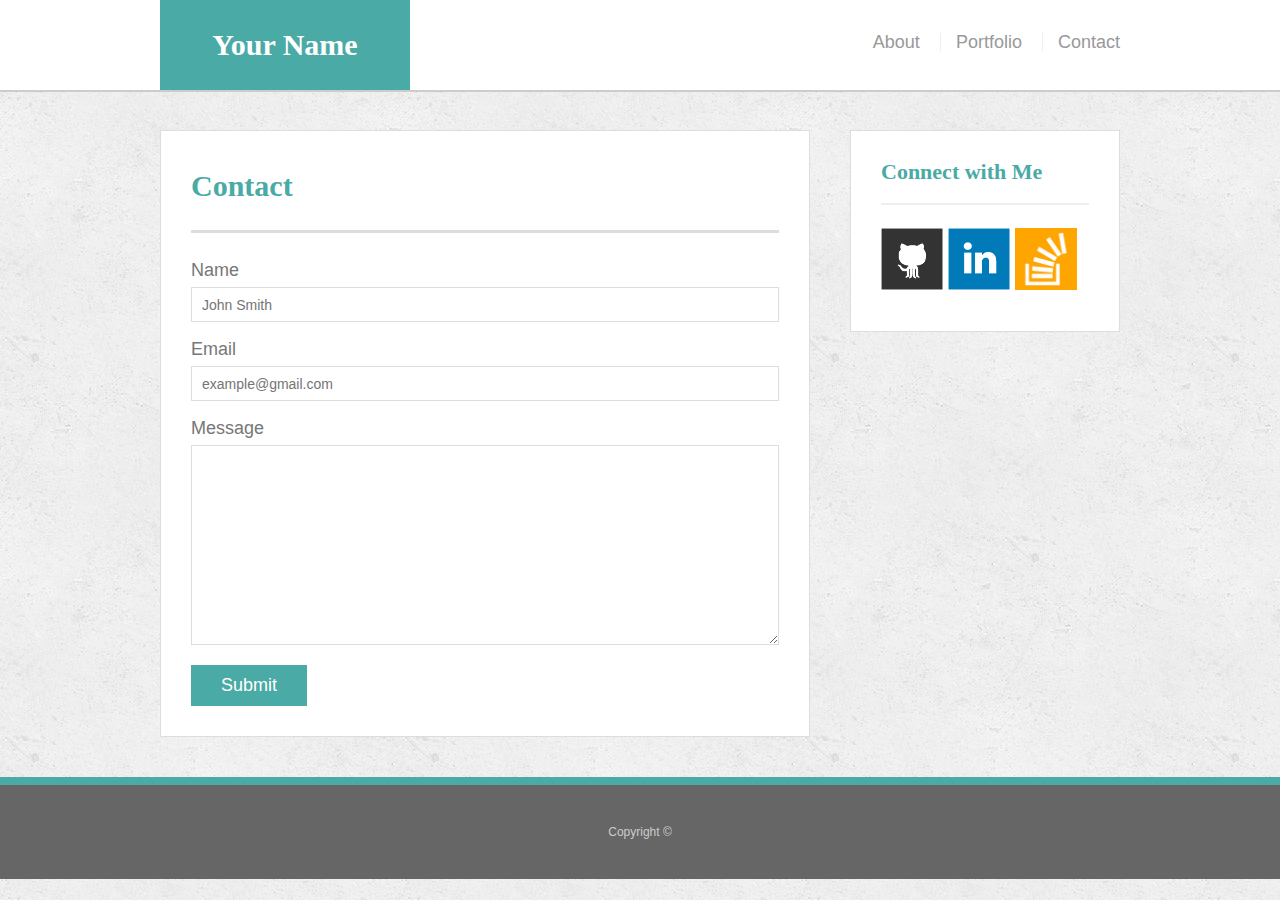
==== contact.html @ 03f1f765 "just starting, added the files to the folders" ====
<!doctype html>
<html lang="en-us">

<head>
  <meta charset="UTF-8">
  <title>Contact | Your Name</title>
  <link rel="stylesheet" type="text/css" href="assets/css/reset.css">
  <link rel="stylesheet" type="text/css" href="assets/css/style.css">
</head>

<body>

  <header id="masthead">
    <div class="container">
      <a href="index.html" id="logo">Your Name</a>
      <nav>
        <a href="index.html">About</a>
        <a href="portfolio.html">Portfolio</a>
        <a href="contact.html">Contact</a>
      </nav>
    </div>
  </header>

  <div id="main-container" class="container">
    <section class="main-section">
      <h1>Contact</h1>

      <form id="contact-form">
        <ul>
          <li>
            <label for="name">Name</label>
            <input type="text" id="name" name="name" placeholder="John Smith" required="required">
          </li>
          <li>
            <label for="email">Email</label>
            <input type="email" id="email" name="email" placeholder="example@gmail.com" required="required">
          </li>
          <li>
            <label for="message">Message</label>
            <textarea id="message" name="message" required="required"></textarea>
          </li>
        </ul>
        <input type="submit">
      </form>

    </section>

    <section class="sidebar">
      <div id="connect">
        <h2>Connect with Me</h2>

        <a href="#"><img src="assets/images/github-128.png" class="social" alt="GitHub" /></a>
        <a href="#"><img src="assets/images/linkedin-128.png" class="social" alt="LinkedIn" /></a>
        <a href="#"><img src="assets/images/stackoverflow-128.png" class="social" alt="Stack Overflow" /></a>
      </div>
    </section>
  </div>

  <footer>
    <div class="container">
      Copyright &copy; 
    </div>
  </footer>
</body>

</html>
---- assets/css/style.css ----
body {
  font-family: Arial, "Helvetica Neue", Helvetica, sans-serif;
  font-size: 18px;
  line-height: 34px;
  color: #777;
  background: url("../images/concrete_seamless.png");
}

* {
  box-sizing: border-box;
}

/* general */

.container {
  width: 100%;
  max-width: 960px;
  margin: 0 auto;
  clear: both;
}

h1,
h2,
h3,
p {
  margin-bottom: 20px;
}

p:last-child {
  margin-bottom: 0;
}

h1,
h2,
h3 {
  font-family: Georgia, Times, "Times New Roman", serif;
  font-weight: 700;
  color: #4aaaa5;
}

h1 {
  padding-bottom: 20px;
  font-size: 30px;
  line-height: 49px;
  border-bottom: 3px solid #ddd;
}

h2,
h3 {
  font-size: 22px;
}

/* header */

#masthead {
  position: fixed;
  z-index: 99;
  width: 100%;
  margin: 0 0 30px;
  overflow: auto;
  color: #fff;
  background: #fff;
  border-bottom: 2px solid #ccc;
}

#logo {
  float: left;
  width: 250px;
  height: 90px;
  font-family: Georgia, Times, "Times New Roman", serif;
  font-size: 30px;
  font-weight: 700;
  line-height: 90px;
  color: #fff;
  text-align: center;
  text-decoration: none;
  background: #4aaaa5;
}

nav {
  float: right;
  margin-top: 25px;
}

nav a {
  display: inline-block;
  padding-left: 15px;
  margin-left: 15px;
  line-height: 18px;
  color: #999;
  text-decoration: none;
  border-left: 1px solid #efefef;
}

nav a:first-child {
  border-left: 0 none;
}

/* footer */

footer {
  padding: 30px 0;
  clear: both;
  font-size: 12px;
  color: #fff;
  color: #ccc;
  text-align: center;
  background: #666;
  border-top: 8px solid #4aaaa5;
}

/* sidebar */

.sidebar {
  float: right;
  width: 100%;
  max-width: 270px;
  padding: 30px;
  margin-bottom: 20px;
  background: #fff;
  border: 1px solid #ddd;
}

h3,
.sidebar h2 {
  padding-bottom: 20px;
  margin-bottom: 15px;
  line-height: 22px;
  border-bottom: 2px solid #eee;
}

.social {
  width: 62px;
  height: 62px;
  margin-top: 8px;
  margin-right: 5px;
}

.social:last-child {
  margin-right: 0;
}

/* main */

#main-container {
  padding-top: 130px;
}

.main-section {
  float: left;
  width: 100%;
  max-width: 650px;
  padding: 30px;
  margin: 0 0 40px;
  background: #fff;
  border: 1px solid #ddd;
}

/* portfolio page */

.work {
  position: relative;
  float: left;
  width: 274px;
  margin: 20px 0 25px;
  overflow: auto;
}

.work:nth-child(even) {
  margin-right: 40px;
}

.work img {
  width: 100%;
  border: 0 none;
  opacity: 0.8;
}

.work h3 {
  position: absolute;
  bottom: 20px;
  width: 100%;
  padding: 15px;
  margin-bottom: 0;
  font-weight: 300;
  line-height: 30px;
  color: #fff;
  text-align: center;
  background: #4aaaa5;
  border-bottom: 0;
}

.auth-image {
  float: left;
  width: 200px;
  height: auto;
  margin-top: 10px;
  margin-right: 25px;
}

/* contact page */

#contact-form ul {
  margin-bottom: 20px;
}

#contact-form li {
  margin-bottom: 10px;
}

label,
input[type=text],
input[type=email],
textarea {
  display: block;
  width: 100%;
}

input[type=text],
input[type=email],
textarea {
  height: 35px;
  padding: 0 10px;
  font-size: 14px;
  border: 1px solid #ddd;
}

textarea {
  height: 200px;
}

input[type=submit] {
  padding: 10px 30px;
  font-size: 18px;
  color: #fff;
  cursor: pointer;
  background: #4aaaa5;
  border: 0 none;
}
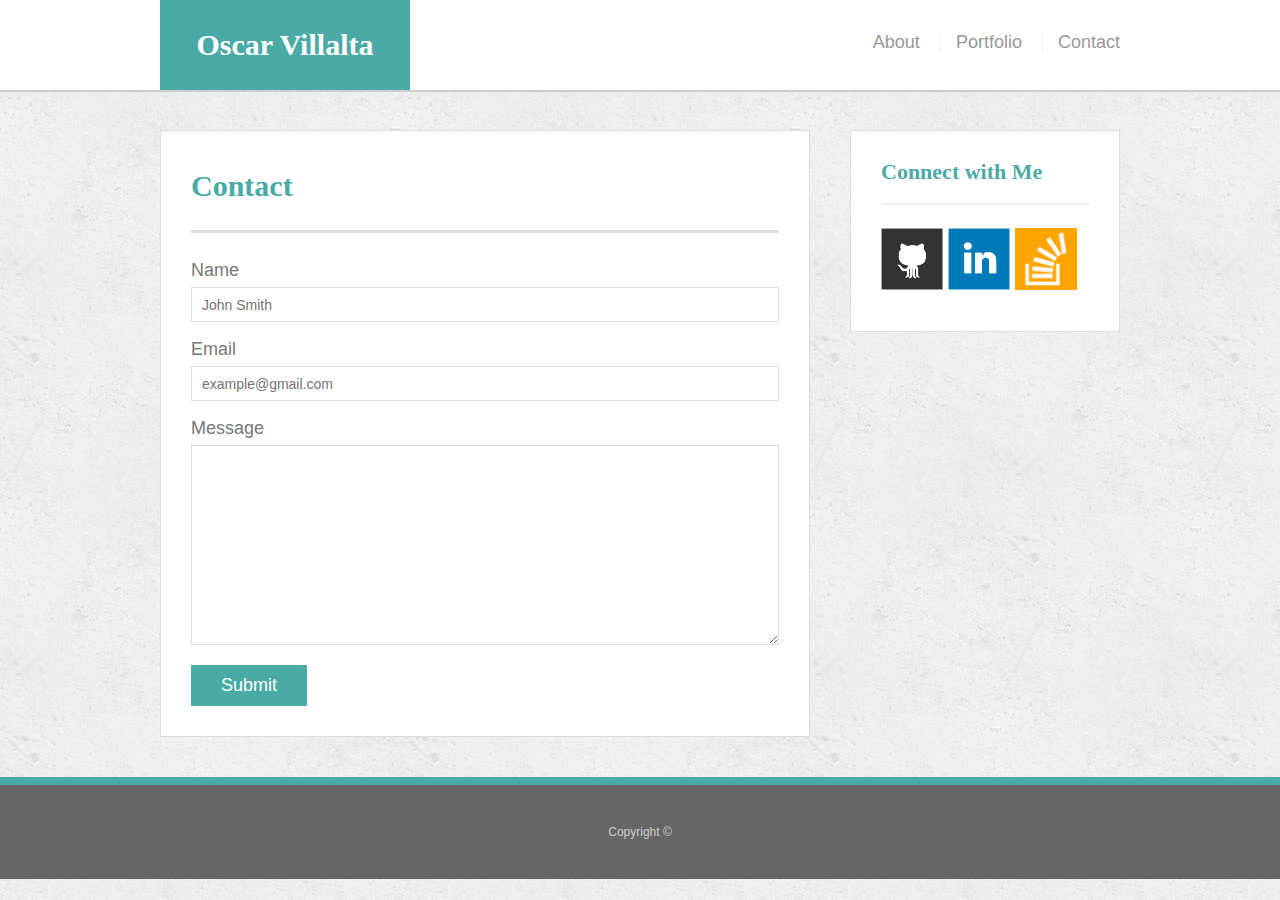
==== commit c26870a6: "A couple of things I had to fix" ====
--- a/contact.html
+++ b/contact.html
@@ -3,16 +3,17 @@
 
 <head>
   <meta charset="UTF-8">
-  <title>Contact | Your Name</title>
+  <title>Contact | Oscar Villalta</title>
   <link rel="stylesheet" type="text/css" href="assets/css/reset.css">
   <link rel="stylesheet" type="text/css" href="assets/css/style.css">
+  <meta name="viewport" content="width=device-width, initial-scale=1.0">
 </head>
 
 <body>
 
   <header id="masthead">
     <div class="container">
-      <a href="index.html" id="logo">Your Name</a>
+      <a href="index.html" id="logo">Oscar Villalta</a>
       <nav>
         <a href="index.html">About</a>
         <a href="portfolio.html">Portfolio</a>
--- a/assets/css/style.css
+++ b/assets/css/style.css
@@ -237,3 +237,43 @@
   background: #4aaaa5;
   border: 0 none;
 }
+
+@media only screen and (max-width: 980px) {
+  body {
+    font-size: 16px;
+  }
+
+  .container {
+    max-width: 768px;
+  }
+  .main-section {
+    max-width: 450px;
+  }
+
+}
+
+@media only screen and (max-width: 768px) {
+  .container {
+    max-width: 640px;
+  }
+  
+  .main-section {
+    max-width: 650px;
+  }
+
+  .sidebar {
+    max-width: 650px;
+  }
+
+}
+
+@media only screen and (max-width: 640px) {
+  #masthead {
+    position: absolute;
+  }
+  
+  .container {
+    max-width: 500px;
+  }
+
+}
